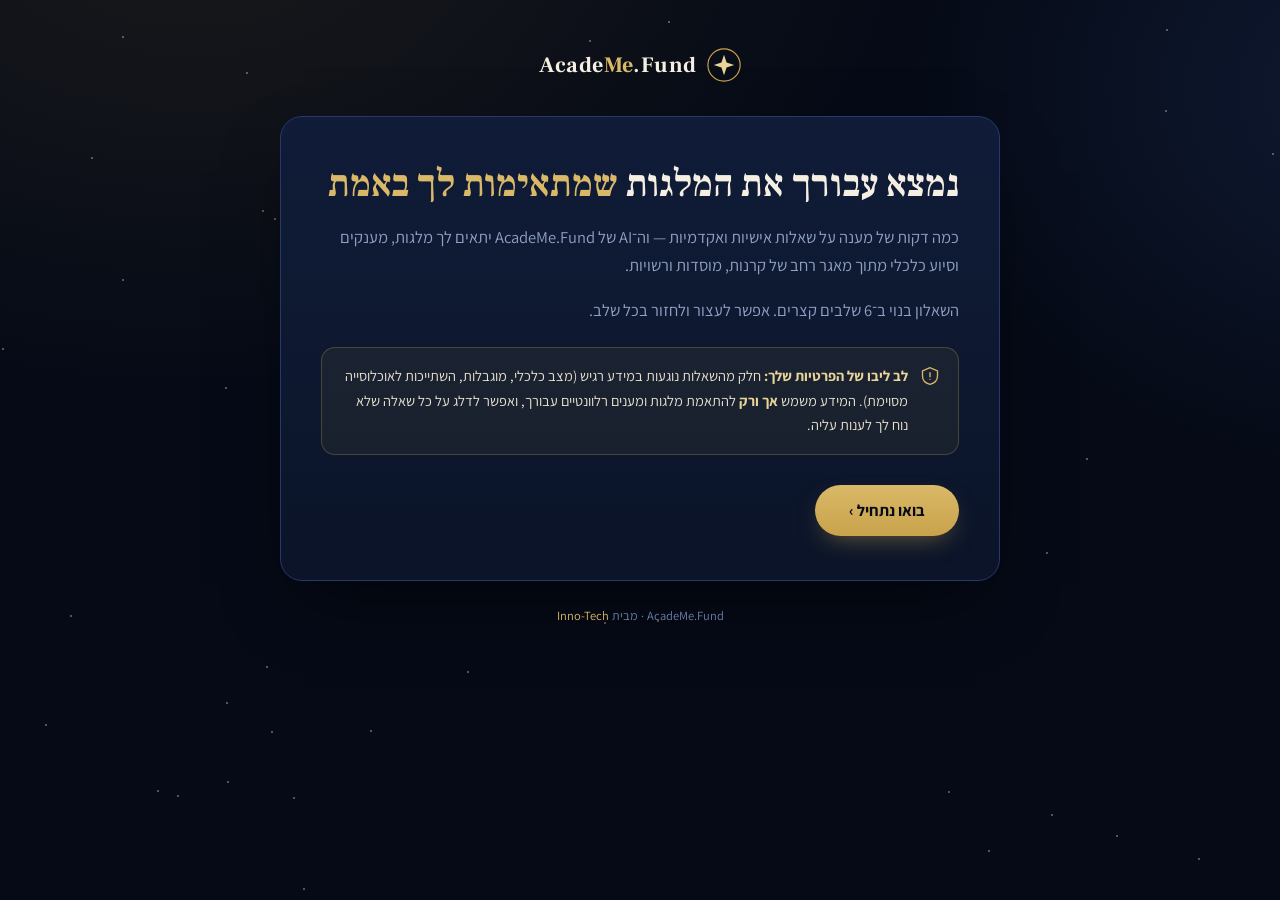
==== academe-fund-preview.html @ c218b6a4 "Add files via upload" ====
<!DOCTYPE html>
<html lang="he" dir="rtl">
<head>
<meta charset="UTF-8">
<meta name="viewport" content="width=device-width, initial-scale=1.0">
<title>AcadeMe.Fund — שאלון התאמה אישית למלגות וסיוע כלכלי</title>
<meta name="description" content="שאלון קצר שמתאים לך מלגות וסיוע כלכלי רלוונטיים, בהתאם לפרופיל האישי והאקדמי שלך.">
<style>
@import url('https://fonts.googleapis.com/css2?family=Frank+Ruhl+Libre:wght@500;700;900&family=Assistant:wght@400;500;600;700&display=swap');

:root{
  --navy-950:#050a16;
  --navy-900:#0b1428;
  --navy-800:#101c38;
  --navy-700:#1a2c52;
  --navy-600:#25396b;
  --gold-500:#c9a24b;
  --gold-400:#d9b968;
  --gold-300:#e9d59a;
  --ivory-100:#f4efe2;
  --ivory-200:#e7e1d0;
  --slate-400:#8fa0c4;
  --slate-500:#6c7ea6;
  --danger:#d9765b;
  --ok:#6fae8c;
  --radius-lg:22px;
  --radius-md:14px;
  --radius-sm:8px;
  --shadow-deep:0 30px 70px -25px rgba(0,0,0,.65);
}

*{box-sizing:border-box;}
html,body{margin:0;padding:0;}
body{
  min-height:100vh;
  background:
    radial-gradient(1200px 800px at 15% -10%, rgba(201,162,75,.10), transparent 60%),
    radial-gradient(900px 700px at 110% 10%, rgba(37,57,107,.35), transparent 55%),
    var(--navy-950);
  color:var(--ivory-100);
  font-family:'Assistant', sans-serif;
  direction:rtl;
  overflow-x:hidden;
  position:relative;
}

/* ambient star field — the beacon motif */
.stars{
  position:fixed; inset:0; pointer-events:none; z-index:0; overflow:hidden;
}
.stars span{
  position:absolute; width:2px; height:2px; border-radius:50%;
  background:var(--gold-300); opacity:.5;
  animation:twinkle 5s ease-in-out infinite;
}
@keyframes twinkle{
  0%,100%{opacity:.15; transform:scale(1);}
  50%{opacity:.85; transform:scale(1.6);}
}
@media (prefers-reduced-motion: reduce){
  .stars span{animation:none; opacity:.35;}
}

.wrap{
  position:relative; z-index:1;
  max-width:760px;
  margin:0 auto;
  padding:48px 20px 80px;
}

/* ---------- brand header ---------- */
.brand{
  display:flex; align-items:center; justify-content:center; gap:10px;
  margin-bottom:34px;
}
.brand .mark{
  width:34px; height:34px; flex:none;
}
.brand .name{
  font-family:'Frank Ruhl Libre', serif;
  font-size:22px; font-weight:700; letter-spacing:.02em;
  color:var(--ivory-100);
}
.brand .name b{color:var(--gold-400); font-weight:700;}

/* ---------- intro ---------- */
.intro-card, .card{
  background:linear-gradient(180deg, var(--navy-800), var(--navy-900));
  border:1px solid var(--navy-600);
  border-radius:var(--radius-lg);
  box-shadow:var(--shadow-deep);
  padding:44px 40px;
}
.intro-card h1{
  font-family:'Frank Ruhl Libre', serif;
  font-size:clamp(28px,4vw,38px);
  line-height:1.25;
  margin:0 0 14px;
  color:var(--ivory-100);
}
.intro-card h1 em{
  font-style:normal; color:var(--gold-400);
}
.intro-card p{
  color:var(--slate-400);
  font-size:16.5px;
  line-height:1.75;
  margin:0 0 16px;
}
.notice{
  display:flex; gap:12px; align-items:flex-start;
  background:rgba(201,162,75,.07);
  border:1px solid rgba(201,162,75,.28);
  border-radius:var(--radius-md);
  padding:16px 18px;
  margin:22px 0 6px;
}
.notice svg{flex:none; margin-top:2px; color:var(--gold-400);}
.notice p{margin:0; color:var(--ivory-200); font-size:14.5px; line-height:1.7;}
.notice p strong{color:var(--gold-300);}

.btn-row{margin-top:30px; display:flex; justify-content:flex-start;}
.btn{
  font-family:'Assistant', sans-serif;
  font-weight:700; font-size:16px;
  border:none; cursor:pointer;
  border-radius:999px;
  padding:15px 34px;
  transition:transform .15s ease, box-shadow .15s ease, background .15s ease;
}
.btn-primary{
  background:linear-gradient(180deg, var(--gold-400), var(--gold-500));
  color:var(--navy-950);
  box-shadow:0 10px 26px -10px rgba(201,162,75,.55);
}
.btn-primary:hover{transform:translateY(-1px); box-shadow:0 14px 30px -10px rgba(201,162,75,.7);}
.btn-primary:active{transform:translateY(0);}
.btn-ghost{
  background:transparent; color:var(--slate-400);
  border:1px solid var(--navy-600);
  padding:14px 28px;
}
.btn-ghost:hover{color:var(--ivory-100); border-color:var(--slate-500);}
.btn:disabled{opacity:.45; cursor:not-allowed; transform:none !important;}

/* ---------- progress / golden thread ---------- */
.progress{
  position:relative;
  display:flex; justify-content:space-between;
  margin:0 4px 30px;
  padding-top:6px;
}
.progress::before{
  content:"";
  position:absolute; top:15px; right:0; left:0; height:2px;
  background:var(--navy-600);
  z-index:0;
}
.progress .fill{
  position:absolute; top:15px; right:0; height:2px;
  background:linear-gradient(90deg, var(--gold-500), var(--gold-300));
  z-index:1; transition:width .5s cubic-bezier(.65,0,.35,1);
  box-shadow:0 0 12px rgba(201,162,75,.7);
}
.step-dot{
  position:relative; z-index:2;
  display:flex; flex-direction:column; align-items:center; gap:8px;
  width:32px;
}
.step-dot .dot{
  width:16px; height:16px; border-radius:50%;
  background:var(--navy-800);
  border:2px solid var(--navy-600);
  transition:all .4s ease;
}
.step-dot.done .dot{
  background:var(--gold-400); border-color:var(--gold-400);
  box-shadow:0 0 10px rgba(201,162,75,.8);
}
.step-dot.active .dot{
  background:var(--navy-950); border-color:var(--gold-300);
  box-shadow:0 0 0 4px rgba(233,213,154,.18);
}
.step-dot .label{
  display:none;
  font-size:10.5px; color:var(--slate-500); white-space:nowrap;
}
.step-dot.active .label{display:block; color:var(--gold-300); font-weight:600;}
@media (min-width:640px){
  .step-dot .label{display:block;}
}

/* ---------- card / stage ---------- */
.stage-head{margin-bottom:28px;}
.stage-eyebrow{
  font-size:12.5px; letter-spacing:.14em; text-transform:uppercase;
  color:var(--gold-400); font-weight:700; margin-bottom:8px;
}
.stage-head h2{
  font-family:'Frank Ruhl Libre', serif;
  font-size:26px; margin:0 0 8px; color:var(--ivory-100);
}
.stage-head p{margin:0; color:var(--slate-400); font-size:15px; line-height:1.65;}

.field{margin-bottom:26px;}
.field:last-child{margin-bottom:0;}
.field > label.q{
  display:block; font-weight:600; font-size:15.5px;
  color:var(--ivory-200); margin-bottom:12px;
}
.field .hint{
  display:block; font-size:12.5px; color:var(--slate-500); margin-top:6px; font-weight:400;
}
.field .match-tag{
  display:inline-flex; align-items:center; gap:6px;
  margin-top:10px;
  font-size:11.5px; color:var(--gold-300);
  background:rgba(201,162,75,.08); border:1px solid rgba(201,162,75,.22);
  border-radius:999px; padding:4px 12px;
}

input[type="text"], input[type="email"], input[type="tel"], input[type="number"], textarea{
  width:100%;
  background:var(--navy-950);
  border:1px solid var(--navy-600);
  color:var(--ivory-100);
  border-radius:var(--radius-sm);
  padding:13px 15px;
  font-family:'Assistant', sans-serif;
  font-size:15.5px;
  transition:border-color .15s ease, box-shadow .15s ease;
}
textarea{resize:vertical; min-height:80px;}
input::placeholder, textarea::placeholder{color:var(--slate-500);}
input:focus, textarea:focus{
  outline:none; border-color:var(--gold-400);
  box-shadow:0 0 0 3px rgba(201,162,75,.15);
}

.grid-2{display:grid; grid-template-columns:1fr; gap:16px;}
@media (min-width:560px){ .grid-2{grid-template-columns:1fr 1fr;} }

.options{display:flex; flex-direction:column; gap:10px;}
.options.cols-2{display:grid; grid-template-columns:1fr; gap:10px;}
@media (min-width:560px){ .options.cols-2{grid-template-columns:1fr 1fr;} }

.opt{
  display:flex; align-items:center; gap:12px;
  background:var(--navy-950);
  border:1px solid var(--navy-600);
  border-radius:var(--radius-sm);
  padding:13px 16px;
  cursor:pointer;
  transition:border-color .15s ease, background .15s ease;
  font-size:15px; color:var(--ivory-200);
}
.opt:hover{border-color:var(--slate-500);}
.opt input{accent-color:var(--gold-400); width:17px; height:17px; flex:none;}
.opt.checked{border-color:var(--gold-400); background:rgba(201,162,75,.06);}

.conditional{
  margin-top:14px; padding-right:18px; border-right:2px solid var(--navy-600);
  display:none;
}
.conditional.show{display:block;}

.skip-note{
  font-size:12px; color:var(--slate-500); margin-top:10px; font-style:normal;
}

.nav-row{
  display:flex; justify-content:space-between; align-items:center;
  margin-top:36px; gap:12px;
}

/* consent / final */
.consent{
  display:flex; gap:12px; align-items:flex-start;
  background:var(--navy-950); border:1px solid var(--navy-600);
  border-radius:var(--radius-md); padding:16px 18px; margin-top:8px;
}
.consent input{margin-top:4px; accent-color:var(--gold-400); width:17px; height:17px;}
.consent label{font-size:14px; color:var(--slate-400); line-height:1.6;}

.success{
  text-align:center; padding:24px 0 8px;
}
.success .beacon{
  width:64px; height:64px; margin:0 auto 22px;
  border-radius:50%;
  background:radial-gradient(circle, var(--gold-300), var(--gold-500) 60%, transparent 72%);
  box-shadow:0 0 50px 8px rgba(201,162,75,.5);
}
.success h2{
  font-family:'Frank Ruhl Libre', serif; font-size:28px; margin:0 0 12px;
}
.success p{color:var(--slate-400); font-size:15.5px; line-height:1.7; max-width:440px; margin:0 auto;}

.error-banner{
  background:rgba(217,118,91,.1); border:1px solid rgba(217,118,91,.4);
  color:#f0b39f; border-radius:var(--radius-sm); padding:12px 16px;
  font-size:14px; margin-top:18px; display:none;
}
.error-banner.show{display:block;}

.footer-note{
  text-align:center; margin-top:26px; font-size:12.5px; color:var(--slate-500);
}
.footer-note a{color:var(--gold-400); text-decoration:none;}

@media (max-width:520px){
  .intro-card, .card{padding:30px 22px;}
  .stage-head h2{font-size:22px;}
}

</style>
</head>
<body>
<div class="stars" id="stars"></div>

<div class="wrap">

  <div class="brand">
    <svg class="mark" viewBox="0 0 40 40" fill="none" xmlns="http://www.w3.org/2000/svg">
      <circle cx="20" cy="20" r="19" stroke="#c9a24b" stroke-width="1.4"/>
      <path d="M20 8 L23 17 L32 20 L23 23 L20 32 L17 23 L8 20 L17 17 Z" fill="#e9d59a"/>
    </svg>
    <div class="name">Acade<b>Me</b>.Fund</div>
  </div>

  <!-- ============ INTRO ============ -->
  <section id="screen-intro" class="intro-card">
    <h1>נמצא עבורך את המלגות <em>שמתאימות לך באמת</em></h1>
    <p>כמה דקות של מענה על שאלות אישיות ואקדמיות — וה־AI של AcadeMe.Fund יתאים לך מלגות, מענקים וסיוע כלכלי מתוך מאגר רחב של קרנות, מוסדות ורשויות.</p>
    <p>השאלון בנוי ב־6 שלבים קצרים. אפשר לעצור ולחזור בכל שלב.</p>

    <div class="notice">
      <svg width="20" height="20" viewBox="0 0 24 24" fill="none"><path d="M12 2L3 6v6c0 5 3.8 8.7 9 10 5.2-1.3 9-5 9-10V6l-9-4z" stroke="currentColor" stroke-width="1.6"/><path d="M12 8v5M12 16h.01" stroke="currentColor" stroke-width="1.6" stroke-linecap="round"/></svg>
      <p><strong>לב ליבו של הפרטיות שלך:</strong> חלק מהשאלות נוגעות במידע רגיש (מצב כלכלי, מוגבלות, השתייכות לאוכלוסייה מסוימת). המידע משמש <strong>אך ורק</strong> להתאמת מלגות ומענים רלוונטיים עבורך, ואפשר לדלג על כל שאלה שלא נוח לך לענות עליה.</p>
    </div>

    <div class="btn-row">
      <button type="button" class="btn btn-primary" id="btn-start">בואו נתחיל ›</button>
    </div>
  </section>

  <!-- ============ FORM ============ -->
  <form id="quiz" class="card" style="display:none;" novalidate>

    <div class="progress" id="progress">
      <div class="fill" id="progressFill" style="width:0%"></div>
      <!-- dots injected by JS -->
    </div>

    <!-- ---- STAGE 1 ---- -->
    <div class="stage" data-stage="1">
      <div class="stage-head">
        <div class="stage-eyebrow">שלב 1 מתוך 6</div>
        <h2>פרטים אישיים</h2>
        <p>נעזר בפרטי הקשר כדי לשלוח אליך את ההתאמות, ובכמה שאלות רקע כדי לדייק אותן.</p>
      </div>

      <div class="field">
        <label class="q">פרטי קשר</label>
        <div class="grid-2">
          <input type="text" name="full_name" placeholder="שם מלא" required>
          <input type="tel" name="phone" placeholder="מספר טלפון נייד">
        </div>
        <div style="margin-top:12px;">
          <input type="email" name="email" placeholder="דוא״ל" required>
        </div>
      </div>

      <div class="field">
        <label class="q">מה גילך?</label>
        <div class="options cols-2" data-name="age" data-type="radio">
          <label class="opt"><input type="radio" name="age" value="עד 18"><span>עד 18</span></label>
          <label class="opt"><input type="radio" name="age" value="18–21"><span>18–21</span></label>
          <label class="opt"><input type="radio" name="age" value="22–29"><span>22–29</span></label>
          <label class="opt"><input type="radio" name="age" value="30–39"><span>30–39</span></label>
          <label class="opt"><input type="radio" name="age" value="40 ומעלה"><span>40 ומעלה</span></label>
        </div>
        <span class="match-tag">✦ מתאים: מלגות לפי גיל, סטודנטים בוגרים, הסבת מקצוע, מכינות 30+, קריירה שנייה</span>
      </div>

      <div class="field">
        <label class="q">מהו מקום מגוריך הקבוע?</label>
        <input type="text" name="residence_town" placeholder="יישוב" style="margin-bottom:12px;">
        <label class="q" style="font-weight:500; font-size:14.5px; margin-bottom:8px;">האם גדלת ביישוב זה?</label>
        <div class="options cols-2" data-name="grew_up_here" data-type="radio">
          <label class="opt"><input type="radio" name="grew_up_here" value="כן"><span>כן</span></label>
          <label class="opt"><input type="radio" name="grew_up_here" value="לא"><span>לא</span></label>
        </div>
        <span class="match-tag">✦ מתאים: מלגות רשות מקומית, מרכז צעירים, מלגות פריפריה, מלגות בני מקום</span>
      </div>

      <div class="field">
        <label class="q">היכן את/ה מתגורר/ת במהלך הלימודים?</label>
        <div class="options cols-2" data-name="housing" data-type="radio">
          <label class="opt"><input type="radio" name="housing" value="בבית ההורים"><span>בבית ההורים</span></label>
          <label class="opt"><input type="radio" name="housing" value="בדירה שכורה"><span>בדירה שכורה</span></label>
          <label class="opt"><input type="radio" name="housing" value="במעונות סטודנטים"><span>במעונות סטודנטים</span></label>
          <label class="opt"><input type="radio" name="housing" value="דיור אחר"><span>דיור אחר</span></label>
        </div>
        <div class="conditional" id="cond-rent" data-show-when="housing=בדירה שכורה">
          <label class="q" style="font-weight:500; font-size:14.5px;">האם יש קושי במימון מגורים?</label>
          <div class="options cols-2" data-name="rent_difficulty" data-type="radio">
            <label class="opt"><input type="radio" name="rent_difficulty" value="כן"><span>כן</span></label>
            <label class="opt"><input type="radio" name="rent_difficulty" value="לא"><span>לא</span></label>
          </div>
        </div>
        <span class="match-tag">✦ מתאים: מלגות דיור, שכר דירה, מעונות, סיוע קיום ותחבורה</span>
      </div>
    </div>

    <!-- ---- STAGE 2 ---- -->
    <div class="stage" data-stage="2" hidden>
      <div class="stage-head">
        <div class="stage-eyebrow">שלב 2 מתוך 6</div>
        <h2>סוג הסיוע המבוקש</h2>
        <p>אילו סוגי סיוע תרצה/י שנאתר עבורך? אפשר לבחור כמה אפשרויות.</p>
      </div>
      <div class="field">
        <div class="options cols-2" data-name="assistance_types" data-type="checkbox">
          <label class="opt"><input type="checkbox" name="assistance_types" value="מלגת שכר לימוד"><span>מלגת שכר לימוד</span></label>
          <label class="opt"><input type="checkbox" name="assistance_types" value="מלגת קיום חודשית"><span>מלגת קיום חודשית</span></label>
          <label class="opt"><input type="checkbox" name="assistance_types" value="סיוע בשכר דירה"><span>סיוע בשכר דירה</span></label>
          <label class="opt"><input type="checkbox" name="assistance_types" value="סיוע במעונות"><span>סיוע במעונות</span></label>
          <label class="opt"><input type="checkbox" name="assistance_types" value="סיוע מזון"><span>סיוע מזון</span></label>
          <label class="opt"><input type="checkbox" name="assistance_types" value="סיוע בתחבורה"><span>סיוע בתחבורה</span></label>
          <label class="opt"><input type="checkbox" name="assistance_types" value="מחשב וציוד לימודי"><span>מחשב וציוד לימודי</span></label>
          <label class="opt"><input type="checkbox" name="assistance_types" value="מלגת חירום"><span>מלגת חירום</span></label>
          <label class="opt"><input type="checkbox" name="assistance_types" value="מלגת הצטיינות"><span>מלגת הצטיינות</span></label>
          <label class="opt"><input type="checkbox" name="assistance_types" value="מלגה תמורת התנדבות"><span>מלגה תמורת התנדבות</span></label>
          <label class="opt"><input type="checkbox" name="assistance_types" value="מלגה לתואר מתקדם / מחקר"><span>מלגה לתואר מתקדם / מחקר</span></label>
          <label class="opt"><input type="checkbox" name="assistance_types" value="כל אפשרות מתאימה"><span>כל אפשרות מתאימה</span></label>
        </div>
      </div>
    </div>

    <!-- ---- STAGE 3 ---- -->
    <div class="stage" data-stage="3" hidden>
      <div class="stage-head">
        <div class="stage-eyebrow">שלב 3 מתוך 6</div>
        <h2>לימודים והשכלה</h2>
        <p>פרטים על המסלול האקדמי שלך — קיים או מתוכנן.</p>
      </div>

      <div class="field">
        <label class="q">מה סטטוס הלימודים שלך?</label>
        <div class="options cols-2" data-name="study_status" data-type="radio">
          <label class="opt"><input type="radio" name="study_status" value="מתעניין/ת בלימודים"><span>מתעניין/ת בלימודים</span></label>
          <label class="opt"><input type="radio" name="study_status" value="נרשמתי ללימודים"><span>נרשמתי ללימודים</span></label>
          <label class="opt"><input type="radio" name="study_status" value="התקבלתי ללימודים"><span>התקבלתי ללימודים</span></label>
          <label class="opt"><input type="radio" name="study_status" value="סטודנט/ית פעיל/ה"><span>סטודנט/ית פעיל/ה</span></label>
        </div>
      </div>

      <div class="field">
        <label class="q">באיזה מוסד את/ה לומד/ת או מתכנן/ת ללמוד?</label>
        <div class="grid-2">
          <input type="text" name="institution" placeholder="שם מוסד">
          <input type="text" name="campus" placeholder="קמפוס">
        </div>
        <span class="match-tag">✦ מתאים: מלגות מוסדיות, דיקנט, קרנות תורמים, מלגות פקולטה</span>
      </div>

      <div class="field">
        <label class="q">באיזה תחום לימודים?</label>
        <div class="options cols-2" data-name="field_of_study" data-type="radio">
          <label class="opt"><input type="radio" name="field_of_study" value="מדעי המחשב והייטק"><span>מדעי המחשב והייטק</span></label>
          <label class="opt"><input type="radio" name="field_of_study" value="הנדסה"><span>הנדסה</span></label>
          <label class="opt"><input type="radio" name="field_of_study" value="רפואה ומקצועות הבריאות"><span>רפואה ומקצועות הבריאות</span></label>
          <label class="opt"><input type="radio" name="field_of_study" value="משפטים"><span>משפטים</span></label>
          <label class="opt"><input type="radio" name="field_of_study" value="חינוך והוראה"><span>חינוך והוראה</span></label>
          <label class="opt"><input type="radio" name="field_of_study" value="מדעי החברה"><span>מדעי החברה</span></label>
          <label class="opt"><input type="radio" name="field_of_study" value="מדעי החיים"><span>מדעי החיים</span></label>
          <label class="opt"><input type="radio" name="field_of_study" value="אומנות ועיצוב"><span>אומנות ועיצוב</span></label>
          <label class="opt"><input type="radio" name="field_of_study" value="אחר"><span>אחר</span></label>
        </div>
        <div class="conditional" id="cond-field-other" data-show-when="field_of_study=אחר">
          <input type="text" name="field_of_study_other" placeholder="פרט/י תחום לימודים אחר">
        </div>
      </div>

      <div class="field">
        <label class="q">מה סוג הלימודים?</label>
        <div class="options cols-2" data-name="study_type" data-type="radio">
          <label class="opt"><input type="radio" name="study_type" value="מכינה קדם אקדמית"><span>מכינה קדם אקדמית</span></label>
          <label class="opt"><input type="radio" name="study_type" value="הנדסאי/טכנאי"><span>הנדסאי/טכנאי</span></label>
          <label class="opt"><input type="radio" name="study_type" value="תואר ראשון"><span>תואר ראשון</span></label>
        </div>
      </div>

      <div class="field">
        <label class="q">באיזו שנת לימודים?</label>
        <div class="options cols-2" data-name="study_year" data-type="radio">
          <label class="opt"><input type="radio" name="study_year" value="לפני תחילת לימודים"><span>לפני תחילת לימודים</span></label>
          <label class="opt"><input type="radio" name="study_year" value="שנה ראשונה"><span>שנה ראשונה</span></label>
          <label class="opt"><input type="radio" name="study_year" value="שנה שנייה"><span>שנה שנייה</span></label>
          <label class="opt"><input type="radio" name="study_year" value="שנה שלישית"><span>שנה שלישית</span></label>
          <label class="opt"><input type="radio" name="study_year" value="שנה רביעית ומעלה"><span>שנה רביעית ומעלה</span></label>
          <label class="opt"><input type="radio" name="study_year" value="לימודי מחקר"><span>לימודי מחקר</span></label>
        </div>
      </div>

      <div class="field">
        <label class="q">האם יש לך הישגים אקדמיים מיוחדים?</label>
        <div class="options cols-2" data-name="achievements" data-type="checkbox">
          <label class="opt"><input type="checkbox" name="achievements" value="ממוצע ציונים גבוה"><span>ממוצע ציונים גבוה</span></label>
          <label class="opt"><input type="checkbox" name="achievements" value="הצטיינות דיקן"><span>הצטיינות דיקן</span></label>
          <label class="opt"><input type="checkbox" name="achievements" value="פרסים"><span>פרסים</span></label>
          <label class="opt"><input type="checkbox" name="achievements" value="פעילות מחקרית"><span>פעילות מחקרית</span></label>
          <label class="opt"><input type="checkbox" name="achievements" value="אין"><span>אין</span></label>
        </div>
        <div style="margin-top:12px;">
          <input type="text" name="gpa" placeholder="ממוצע ציונים (אם רלוונטי)">
        </div>
        <span class="match-tag">✦ מתאים: מלגות הצטיינות, מצוינות, מחקר ותורמים</span>
      </div>
    </div>

    <!-- ---- STAGE 4 ---- -->
    <div class="stage" data-stage="4" hidden>
      <div class="stage-head">
        <div class="stage-eyebrow">שלב 4 מתוך 6</div>
        <h2>רקע אישי ואוכלוסיות יעד</h2>
        <p>המידע הבא רגיש ומיועד להתאמה בלבד — אפשר לדלג על כל שאלה.</p>
      </div>

      <div class="field">
        <label class="q">האם אחד מהוריך בעל השכלה אקדמית?</label>
        <div class="options cols-2" data-name="parents_education" data-type="radio">
          <label class="opt"><input type="radio" name="parents_education" value="שני ההורים בעלי תואר"><span>שני ההורים בעלי תואר</span></label>
          <label class="opt"><input type="radio" name="parents_education" value="אחד ההורים בעל תואר"><span>אחד ההורים בעל תואר</span></label>
          <label class="opt"><input type="radio" name="parents_education" value="אף אחד מההורים"><span>אף אחד מההורים</span></label>
          <label class="opt"><input type="radio" name="parents_education" value="איני יודע/ת"><span>איני יודע/ת</span></label>
        </div>
        <span class="match-tag">✦ מתאים: דור ראשון להשכלה גבוהה, מוביליות חברתית, מצוינות מכלילה</span>
        <div class="skip-note">אפשר לדלג על שאלה זו.</div>
      </div>

      <div class="field">
        <label class="q">האם את/ה משתייך/ת לאחת מהקבוצות הבאות? (ניתן לבחור כמה אפשרויות)</label>
        <div class="options cols-2" data-name="target_groups" data-type="checkbox">
          <label class="opt"><input type="checkbox" name="target_groups" value="החברה הערבית"><span>החברה הערבית</span></label>
          <label class="opt"><input type="checkbox" name="target_groups" value="החברה הבדואית"><span>החברה הבדואית</span></label>
          <label class="opt"><input type="checkbox" name="target_groups" value="החברה הדרוזית"><span>החברה הדרוזית</span></label>
          <label class="opt"><input type="checkbox" name="target_groups" value="החברה הצ'רקסית"><span>החברה הצ'רקסית</span></label>
          <label class="opt"><input type="checkbox" name="target_groups" value="בוגר/ת החינוך החרדי"><span>בוגר/ת החינוך החרדי</span></label>
          <label class="opt"><input type="checkbox" name="target_groups" value="יוצא/ת אתיופיה"><span>יוצא/ת אתיופיה</span></label>
          <label class="opt"><input type="checkbox" name="target_groups" value="עולה חדש/ה"><span>עולה חדש/ה</span></label>
          <label class="opt"><input type="checkbox" name="target_groups" value="תושב/ת חוזר/ת"><span>תושב/ת חוזר/ת</span></label>
          <label class="opt"><input type="checkbox" name="target_groups" value="אדם עם מוגבלות"><span>אדם עם מוגבלות</span></label>
          <label class="opt"><input type="checkbox" name="target_groups" value="מצב רפואי מתמשך"><span>מצב רפואי מתמשך</span></label>
          <label class="opt"><input type="checkbox" name="target_groups" value="נכות פיזית או נפשית מוכרת"><span>נכות פיזית או נפשית מוכרת</span></label>
          <label class="opt"><input type="checkbox" name="target_groups" value="תושב/ת פריפריה חברתית או גיאוגרפית"><span>תושב/ת פריפריה חברתית או גיאוגרפית</span></label>
          <label class="opt"><input type="checkbox" name="target_groups" value="דור ראשון להשכלה גבוהה"><span>דור ראשון להשכלה גבוהה</span></label>
          <label class="opt"><input type="checkbox" name="target_groups" value="אף אחת מהאפשרויות"><span>אף אחת מהאפשרויות</span></label>
        </div>
        <div class="skip-note">מידע רגיש — משמש להתאמה בלבד, ואפשר לדלג.</div>
      </div>

      <div class="field">
        <label class="q">האם השתייכת למסגרת חינוך חרדית?</label>
        <div class="options cols-2" data-name="haredi_background" data-type="radio">
          <label class="opt"><input type="radio" name="haredi_background" value="כן"><span>כן</span></label>
          <label class="opt"><input type="radio" name="haredi_background" value="לא"><span>לא</span></label>
        </div>
        <div class="conditional" id="cond-haredi" data-show-when="haredi_background=כן">
          <label class="q" style="font-weight:500; font-size:14.5px;">האם מעוניין/ת בליווי נוסף?</label>
          <div class="options cols-2" data-name="haredi_support" data-type="radio">
            <label class="opt"><input type="radio" name="haredi_support" value="מעוניין/ת בליווי נוסף"><span>מעוניין/ת בליווי נוסף</span></label>
            <label class="opt"><input type="radio" name="haredi_support" value="לא נדרש"><span>לא נדרש</span></label>
          </div>
        </div>
        <span class="match-tag">✦ מתאים: מלגות יוצאי החברה החרדית, תוכניות שילוב וליווי</span>
      </div>
    </div>

    <!-- ---- STAGE 5 ---- -->
    <div class="stage" data-stage="5" hidden>
      <div class="stage-head">
        <div class="stage-eyebrow">שלב 5 מתוך 6</div>
        <h2>מצב משפחתי וכלכלי</h2>
        <p>עוזר לנו להתאים מלגות קיום, דיור ותמיכה כלכלית מדויקת.</p>
      </div>

      <div class="field">
        <label class="q">מה מצבך המשפחתי?</label>
        <div class="options cols-2" data-name="family_status" data-type="radio">
          <label class="opt"><input type="radio" name="family_status" value="רווק/ה"><span>רווק/ה</span></label>
          <label class="opt"><input type="radio" name="family_status" value="נשוי/אה"><span>נשוי/אה</span></label>
          <label class="opt"><input type="radio" name="family_status" value="גרוש/ה"><span>גרוש/ה</span></label>
          <label class="opt"><input type="radio" name="family_status" value="אלמן/ה"><span>אלמן/ה</span></label>
          <label class="opt"><input type="radio" name="family_status" value="אחר"><span>אחר</span></label>
        </div>
      </div>

      <div class="field">
        <label class="q">האם יש לך ילדים?</label>
        <div class="options cols-2" data-name="has_children" data-type="radio">
          <label class="opt"><input type="radio" name="has_children" value="כן"><span>כן</span></label>
          <label class="opt"><input type="radio" name="has_children" value="לא"><span>לא</span></label>
        </div>
        <div class="conditional" id="cond-children" data-show-when="has_children=כן">
          <div class="grid-2">
            <input type="text" name="children_count" placeholder="מספר ילדים">
            <input type="text" name="children_ages" placeholder="גילאי ילדים">
          </div>
        </div>
        <span class="match-tag">✦ מתאים: מלגות להורים, סיוע מעונות, מלגות חד הוריים</span>
      </div>

      <div class="field">
        <label class="q">האם את/ה עובד/ת במהלך הלימודים?</label>
        <div class="options cols-2" data-name="employment" data-type="radio">
          <label class="opt"><input type="radio" name="employment" value="לא"><span>לא</span></label>
          <label class="opt"><input type="radio" name="employment" value="עבודה חלקית"><span>עבודה חלקית</span></label>
          <label class="opt"><input type="radio" name="employment" value="עבודה מלאה"><span>עבודה מלאה</span></label>
        </div>
        <div style="margin-top:12px;">
          <input type="text" name="monthly_income" placeholder="היקף הכנסה חודשי (אם רלוונטי)">
        </div>
        <span class="match-tag">✦ מתאים: מלגות קיום, מלגות ללא התנדבות</span>
      </div>

      <div class="field">
        <label class="q">מה גובה המלגה אותה את/ה מעריך/ה שתצטרך/י?</label>
        <div class="options cols-2" data-name="scholarship_amount" data-type="radio">
          <label class="opt"><input type="radio" name="scholarship_amount" value="עד 5,000 ₪"><span>עד 5,000 ₪</span></label>
          <label class="opt"><input type="radio" name="scholarship_amount" value="5,001–10,000 ₪"><span>5,001–10,000 ₪</span></label>
          <label class="opt"><input type="radio" name="scholarship_amount" value="10,001–20,000 ₪"><span>10,001–20,000 ₪</span></label>
          <label class="opt"><input type="radio" name="scholarship_amount" value="מעל 20,000 ₪"><span>מעל 20,000 ₪</span></label>
        </div>
      </div>

      <div class="field">
        <label class="q">האם, להערכתך, תצטרך/י מקורות מימון נוספים (משלימים) עבור שנת הלימודים הקרובה? אם כן — באיזה היקף?</label>
        <textarea name="extra_funding_year" placeholder="ניתן לפרט כאן, או להשאיר ריק"></textarea>
      </div>

      <div class="field">
        <label class="q">האם את/ה מעריך/ה כי תצטרך/י מקורות מימון נוספים לטובת השלמת התואר? אם כן — באיזה היקף?</label>
        <textarea name="extra_funding_degree" placeholder="ניתן לפרט כאן, או להשאיר ריק"></textarea>
      </div>
    </div>

    <!-- ---- STAGE 6 ---- -->
    <div class="stage" data-stage="6" hidden>
      <div class="stage-head">
        <div class="stage-eyebrow">שלב 6 מתוך 6</div>
        <h2>שירות וזכויות מיוחדות</h2>
        <p>השלב האחרון — ואז נתחיל להתאים עבורך את המלגות הרלוונטיות.</p>
      </div>

      <div class="field">
        <label class="q">האם ביצעת שירות צבאי / לאומי / אזרחי?</label>
        <div class="options cols-2" data-name="service_type_status" data-type="radio">
          <label class="opt"><input type="radio" name="service_type_status" value="כן"><span>כן</span></label>
          <label class="opt"><input type="radio" name="service_type_status" value="לא"><span>לא</span></label>
          <label class="opt"><input type="radio" name="service_type_status" value="פטור/ה"><span>פטור/ה</span></label>
          <label class="opt"><input type="radio" name="service_type_status" value="עדיין בשירות"><span>עדיין בשירות</span></label>
        </div>
        <div style="margin-top:12px;">
          <input type="text" name="service_type" placeholder="סוג שירות (אם רלוונטי)">
        </div>
      </div>

      <div class="field">
        <label class="q">האם את/ה משרת/ת מילואים פעיל/ה?</label>
        <div class="options cols-2" data-name="reserve_duty" data-type="radio">
          <label class="opt"><input type="radio" name="reserve_duty" value="כן"><span>כן</span></label>
          <label class="opt"><input type="radio" name="reserve_duty" value="לא"><span>לא</span></label>
        </div>
      </div>

      <div class="field">
        <label class="q">האם בן/בת זוגך משרת/ת מילואים?</label>
        <div class="options cols-2" data-name="spouse_reserve_duty" data-type="radio">
          <label class="opt"><input type="radio" name="spouse_reserve_duty" value="כן"><span>כן</span></label>
          <label class="opt"><input type="radio" name="spouse_reserve_duty" value="לא"><span>לא</span></label>
        </div>
      </div>

      <div class="field">
        <div class="consent">
          <input type="checkbox" id="consent" name="consent" required>
          <label for="consent">אני מאשר/ת שהמידע שמסרתי ישמש את AcadeMe.Fund לצורך התאמת מלגות וסיוע כלכלי רלוונטיים עבורי בלבד.</label>
        </div>
      </div>
    </div>

    <div class="error-banner" id="errorBanner">אירעה שגיאה בשליחת השאלון. אפשר לנסות שוב, או ליצור איתנו קשר ישירות.</div>

    <div class="nav-row">
      <button type="button" class="btn btn-ghost" id="btn-back">‹ חזרה</button>
      <button type="button" class="btn btn-primary" id="btn-next">המשך ›</button>
      <button type="submit" class="btn btn-primary" id="btn-submit" style="display:none;">שליחת השאלון ✦</button>
    </div>
  </form>

  <!-- ============ SUCCESS ============ -->
  <section id="screen-success" class="card success" style="display:none;">
    <div class="beacon"></div>
    <h2>תודה, <span id="successName">·</span>!</h2>
    <p>קיבלנו את הפרטים שלך. צוות AcadeMe.Fund יתחיל להתאים עבורך מלגות ומענים רלוונטיים, ויחזור אליך בהקדם לפרטי הקשר שהשארת.</p>
  </section>

  <div class="footer-note">AcadeMe.Fund · מבית <a href="https://inno-tech.co.il" target="_blank" rel="noopener">Inno-Tech</a></div>

</div>

<script>
window.ACADEME_CONFIG = { GOOGLE_SCRIPT_URL: "" };
(function () {
  "use strict";

  /* ---------- ambient stars ---------- */
  var starsWrap = document.getElementById("stars");
  var STAR_COUNT = 46;
  for (var i = 0; i < STAR_COUNT; i++) {
    var s = document.createElement("span");
    s.style.top = Math.random() * 100 + "%";
    s.style.left = Math.random() * 100 + "%";
    s.style.animationDelay = (Math.random() * 5).toFixed(2) + "s";
    s.style.animationDuration = (3.5 + Math.random() * 3).toFixed(2) + "s";
    starsWrap.appendChild(s);
  }

  /* ---------- stage config ---------- */
  var STAGE_LABELS = ["פרטים", "סיוע", "לימודים", "רקע", "כלכלי", "שירות"];
  var stages = Array.prototype.slice.call(document.querySelectorAll(".stage"));
  var totalStages = stages.length;
  var current = 1;

  var screenIntro = document.getElementById("screen-intro");
  var screenSuccess = document.getElementById("screen-success");
  var quizForm = document.getElementById("quiz");
  var progressEl = document.getElementById("progress");
  var progressFill = document.getElementById("progressFill");
  var btnStart = document.getElementById("btn-start");
  var btnBack = document.getElementById("btn-back");
  var btnNext = document.getElementById("btn-next");
  var btnSubmit = document.getElementById("btn-submit");
  var errorBanner = document.getElementById("errorBanner");

  /* build progress dots */
  STAGE_LABELS.forEach(function (label, idx) {
    var dot = document.createElement("div");
    dot.className = "step-dot";
    dot.dataset.stage = idx + 1;
    dot.innerHTML = '<div class="dot"></div><div class="label">' + label + "</div>";
    progressEl.appendChild(dot);
  });

  function renderProgress() {
    var pct = ((current - 1) / (totalStages - 1)) * 100;
    progressFill.style.width = pct + "%";
    document.querySelectorAll(".step-dot").forEach(function (dot) {
      var n = parseInt(dot.dataset.stage, 10);
      dot.classList.toggle("active", n === current);
      dot.classList.toggle("done", n < current);
    });
  }

  function showStage(n) {
    stages.forEach(function (st) {
      st.hidden = parseInt(st.dataset.stage, 10) !== n;
    });
    btnBack.style.display = n === 1 ? "none" : "inline-block";
    btnNext.style.display = n === totalStages ? "none" : "inline-block";
    btnSubmit.style.display = n === totalStages ? "inline-block" : "none";
    renderProgress();
    window.scrollTo({ top: quizForm.offsetTop - 20, behavior: "smooth" });
  }

  btnStart.addEventListener("click", function () {
    screenIntro.style.display = "none";
    quizForm.style.display = "block";
    showStage(1);
  });

  btnNext.addEventListener("click", function () {
    if (!validateStage(current)) return;
    if (current < totalStages) {
      current++;
      showStage(current);
    }
  });

  btnBack.addEventListener("click", function () {
    if (current > 1) {
      current--;
      showStage(current);
    }
  });

  /* ---------- required-field validation per stage ---------- */
  function validateStage(n) {
    var stage = stages[n - 1];
    var required = stage.querySelectorAll("[required]");
    for (var i = 0; i < required.length; i++) {
      var el = required[i];
      if (el.type === "checkbox") {
        if (!el.checked) { el.focus(); return false; }
      } else if (!el.value.trim()) {
        el.focus();
        el.style.borderColor = "var(--danger)";
        return false;
      }
    }
    return true;
  }

  /* ---------- option chip visual state (checked class) ---------- */
  document.querySelectorAll(".opt input").forEach(function (input) {
    input.addEventListener("change", function () {
      var group = document.querySelectorAll('input[name="' + input.name + '"]');
      group.forEach(function (g) {
        var label = g.closest(".opt");
        if (!label) return;
        label.classList.toggle("checked", g.checked);
      });
      applyConditionals();
    });
  });

  /* ---------- conditional fields (show/hide based on another field's value) ---------- */
  var conditionals = Array.prototype.slice.call(document.querySelectorAll(".conditional"));
  function applyConditionals() {
    conditionals.forEach(function (block) {
      var rule = block.dataset.showWhen; // e.g. "housing=בדירה שכורה"
      var parts = rule.split("=");
      var fieldName = parts[0];
      var expected = parts[1];
      var selected = document.querySelector('input[name="' + fieldName + '"]:checked');
      var show = selected && selected.value === expected;
      block.classList.toggle("show", !!show);
    });
  }
  applyConditionals();

  /* ---------- gather form data ---------- */
  function collectData() {
    var data = {};
    var formEls = quizForm.querySelectorAll("input, textarea");
    formEls.forEach(function (el) {
      if (!el.name) return;
      if (el.type === "checkbox") {
        if (el.name === "consent") {
          data.consent = el.checked ? "כן" : "לא";
          return;
        }
        if (!el.checked) return;
        data[el.name] = data[el.name] ? data[el.name] + ", " + el.value : el.value;
      } else if (el.type === "radio") {
        if (el.checked) data[el.name] = el.value;
      } else {
        data[el.name] = el.value.trim();
      }
    });
    data.submitted_at = new Date().toISOString();
    data.source = "AcadeMe.Fund";
    return data;
  }

  /* ---------- submit ---------- */
  quizForm.addEventListener("submit", function (e) {
    e.preventDefault();
    if (!validateStage(current)) return;

    var data = collectData();
    var url = (window.ACADEME_CONFIG && window.ACADEME_CONFIG.GOOGLE_SCRIPT_URL) || "";
    errorBanner.classList.remove("show");
    btnSubmit.disabled = true;
    btnSubmit.textContent = "שולח...";

    if (!url || url.indexOf("PASTE_YOUR_DEPLOYMENT_ID_HERE") !== -1) {
      console.warn("AcadeMe.Fund: GOOGLE_SCRIPT_URL is not configured yet. Payload:", data);
      finishSuccess(data);
      return;
    }

    fetch(url, {
      method: "POST",
      mode: "no-cors", // Apps Script web apps don't return CORS headers; we can't read the response,
      headers: { "Content-Type": "text/plain;charset=utf-8" }, // text/plain avoids a CORS preflight
      body: JSON.stringify(data)
    })
      .then(function () {
        finishSuccess(data);
      })
      .catch(function (err) {
        console.error("AcadeMe.Fund submit error:", err);
        errorBanner.classList.add("show");
        btnSubmit.disabled = false;
        btnSubmit.textContent = "שליחת השאלון ✦";
      });
  });

  function finishSuccess(data) {
    document.getElementById("successName").textContent = data.full_name || "";
    quizForm.style.display = "none";
    screenSuccess.style.display = "block";
    window.scrollTo({ top: 0, behavior: "smooth" });
  }
})();

</script>
</body>
</html>
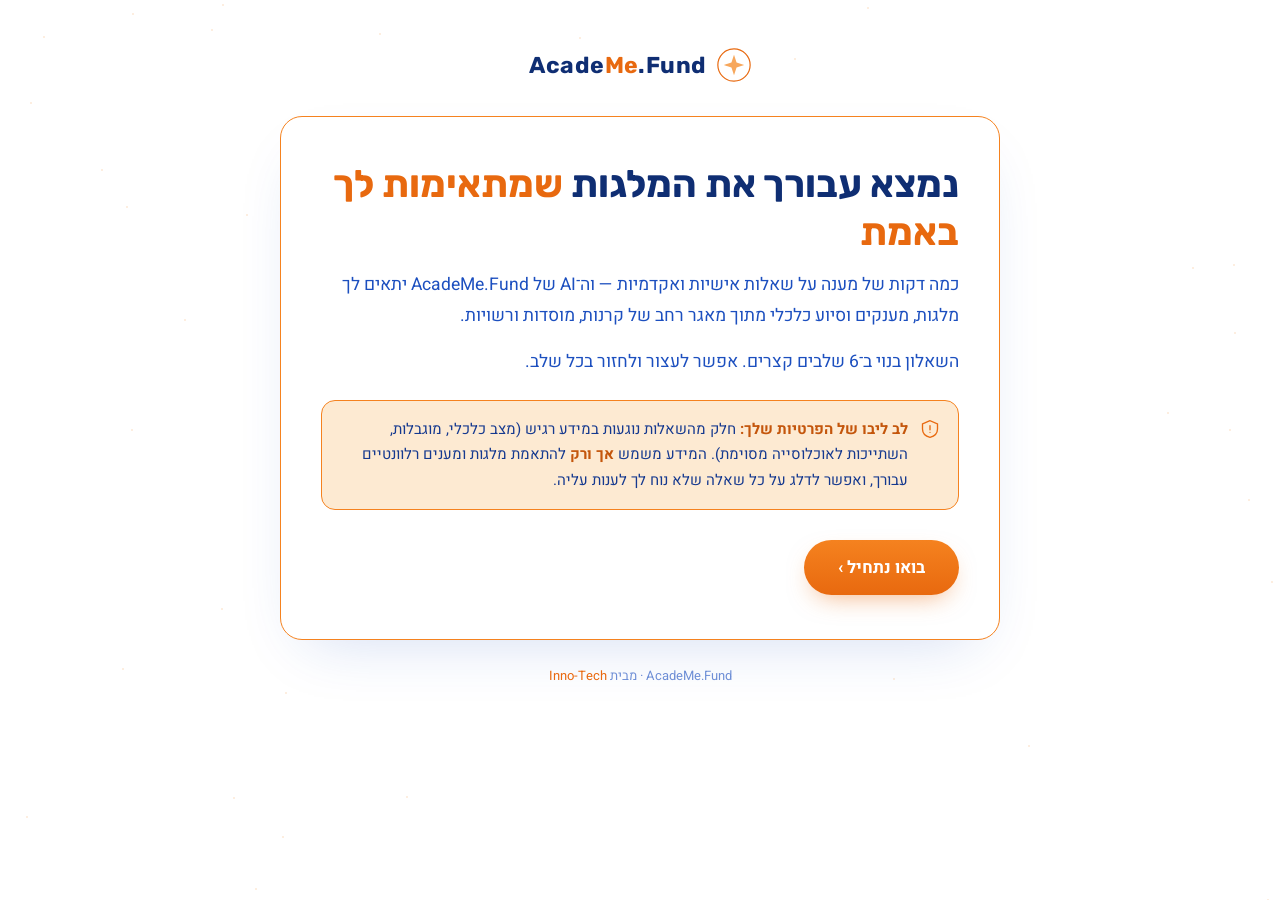
==== commit d566abe2: "Add files via upload" ====
--- a/academe-fund-preview.html
+++ b/academe-fund-preview.html
@@ -6,59 +6,58 @@
 <title>AcadeMe.Fund — שאלון התאמה אישית למלגות וסיוע כלכלי</title>
 <meta name="description" content="שאלון קצר שמתאים לך מלגות וסיוע כלכלי רלוונטיים, בהתאם לפרופיל האישי והאקדמי שלך.">
 <style>
-@import url('https://fonts.googleapis.com/css2?family=Frank+Ruhl+Libre:wght@500;700;900&family=Assistant:wght@400;500;600;700&display=swap');
+@import url('https://fonts.googleapis.com/css2?family=Rubik:wght@500;700;800;900&family=Heebo:wght@400;500;600;700&display=swap');
 
 :root{
-  --navy-950:#050a16;
-  --navy-900:#0b1428;
-  --navy-800:#101c38;
-  --navy-700:#1a2c52;
-  --navy-600:#25396b;
-  --gold-500:#c9a24b;
-  --gold-400:#d9b968;
-  --gold-300:#e9d59a;
-  --ivory-100:#f4efe2;
-  --ivory-200:#e7e1d0;
-  --slate-400:#8fa0c4;
-  --slate-500:#6c7ea6;
-  --danger:#d9765b;
-  --ok:#6fae8c;
+  --bg:#ffffff;
+  --surface:#ffffff;
+  --surface-alt:#f7f9fc;
+  --blue-800:#0f2e73;
+  --blue-700:#15398f;
+  --blue-600:#1c4fbf;
+  --blue-500:#2f63d6;
+  --blue-400:#6e8fd6;
+  --blue-300:#a9bdec;
+  --orange-700:#c4560c;
+  --orange-600:#e8690f;
+  --orange-500:#f5821f;
+  --orange-300:#f7a75c;
+  --orange-100:#fdead2;
+  --danger:#c94a3a;
+  --ok:#3a9868;
   --radius-lg:22px;
   --radius-md:14px;
   --radius-sm:8px;
-  --shadow-deep:0 30px 70px -25px rgba(0,0,0,.65);
+  --shadow-deep:0 24px 60px -28px rgba(28,79,191,.22);
 }
 
 *{box-sizing:border-box;}
 html,body{margin:0;padding:0;}
 body{
   min-height:100vh;
-  background:
-    radial-gradient(1200px 800px at 15% -10%, rgba(201,162,75,.10), transparent 60%),
-    radial-gradient(900px 700px at 110% 10%, rgba(37,57,107,.35), transparent 55%),
-    var(--navy-950);
-  color:var(--ivory-100);
-  font-family:'Assistant', sans-serif;
+  background:var(--bg);
+  color:var(--blue-700);
+  font-family:'Heebo', sans-serif;
   direction:rtl;
   overflow-x:hidden;
   position:relative;
 }
 
-/* ambient star field — the beacon motif */
+/* ambient dot field — kept very subtle on a light background */
 .stars{
   position:fixed; inset:0; pointer-events:none; z-index:0; overflow:hidden;
 }
 .stars span{
   position:absolute; width:2px; height:2px; border-radius:50%;
-  background:var(--gold-300); opacity:.5;
+  background:var(--orange-300); opacity:.25;
   animation:twinkle 5s ease-in-out infinite;
 }
 @keyframes twinkle{
-  0%,100%{opacity:.15; transform:scale(1);}
-  50%{opacity:.85; transform:scale(1.6);}
+  0%,100%{opacity:.08; transform:scale(1);}
+  50%{opacity:.4; transform:scale(1.6);}
 }
 @media (prefers-reduced-motion: reduce){
-  .stars span{animation:none; opacity:.35;}
+  .stars span{animation:none; opacity:.15;}
 }
 
 .wrap{
@@ -77,70 +76,70 @@
   width:34px; height:34px; flex:none;
 }
 .brand .name{
-  font-family:'Frank Ruhl Libre', serif;
-  font-size:22px; font-weight:700; letter-spacing:.02em;
-  color:var(--ivory-100);
-}
-.brand .name b{color:var(--gold-400); font-weight:700;}
+  font-family:'Rubik', sans-serif;
+  font-size:23px; font-weight:700; letter-spacing:.02em;
+  color:var(--blue-800);
+}
+.brand .name b{color:var(--orange-600); font-weight:700;}
 
 /* ---------- intro ---------- */
 .intro-card, .card{
-  background:linear-gradient(180deg, var(--navy-800), var(--navy-900));
-  border:1px solid var(--navy-600);
+  background:var(--surface);
+  border:1.5px solid var(--orange-500);
   border-radius:var(--radius-lg);
   box-shadow:var(--shadow-deep);
   padding:44px 40px;
 }
 .intro-card h1{
-  font-family:'Frank Ruhl Libre', serif;
+  font-family:'Rubik', sans-serif;
   font-size:clamp(28px,4vw,38px);
   line-height:1.25;
   margin:0 0 14px;
-  color:var(--ivory-100);
+  color:var(--blue-800);
 }
 .intro-card h1 em{
-  font-style:normal; color:var(--gold-400);
+  font-style:normal; color:var(--orange-600);
 }
 .intro-card p{
-  color:var(--slate-400);
-  font-size:16.5px;
+  color:var(--blue-600);
+  font-size:17.5px;
   line-height:1.75;
   margin:0 0 16px;
 }
 .notice{
   display:flex; gap:12px; align-items:flex-start;
-  background:rgba(201,162,75,.07);
-  border:1px solid rgba(201,162,75,.28);
+  background:var(--orange-100);
+  border:1px solid var(--orange-500);
   border-radius:var(--radius-md);
   padding:16px 18px;
   margin:22px 0 6px;
 }
-.notice svg{flex:none; margin-top:2px; color:var(--gold-400);}
-.notice p{margin:0; color:var(--ivory-200); font-size:14.5px; line-height:1.7;}
-.notice p strong{color:var(--gold-300);}
+.notice svg{flex:none; margin-top:2px; color:var(--orange-600);}
+.notice p{margin:0; color:var(--blue-700); font-size:15px; line-height:1.7;}
+.notice p strong{color:var(--orange-700);}
 
 .btn-row{margin-top:30px; display:flex; justify-content:flex-start;}
 .btn{
-  font-family:'Assistant', sans-serif;
-  font-weight:700; font-size:16px;
+  font-family:'Heebo', sans-serif;
+  font-weight:700; font-size:17px;
   border:none; cursor:pointer;
   border-radius:999px;
   padding:15px 34px;
   transition:transform .15s ease, box-shadow .15s ease, background .15s ease;
 }
 .btn-primary{
-  background:linear-gradient(180deg, var(--gold-400), var(--gold-500));
-  color:var(--navy-950);
-  box-shadow:0 10px 26px -10px rgba(201,162,75,.55);
-}
-.btn-primary:hover{transform:translateY(-1px); box-shadow:0 14px 30px -10px rgba(201,162,75,.7);}
+  background:linear-gradient(180deg, var(--orange-500), var(--orange-600));
+  color:#ffffff;
+  box-shadow:0 10px 26px -10px rgba(232,105,15,.55);
+}
+.btn-primary:hover{transform:translateY(-1px); box-shadow:0 14px 30px -10px rgba(232,105,15,.7);}
 .btn-primary:active{transform:translateY(0);}
 .btn-ghost{
-  background:transparent; color:var(--slate-400);
-  border:1px solid var(--navy-600);
+  background:transparent; color:var(--blue-600);
+  border:1.5px solid var(--orange-500);
   padding:14px 28px;
 }
-.btn-ghost:hover{color:var(--ivory-100); border-color:var(--slate-500);}
+.btn-ghost:hover{color:var(--blue-800); border-color:var(--orange-600); background:var(--orange-100);}
 .btn:disabled{opacity:.45; cursor:not-allowed; transform:none !important;}
 
 /* ---------- progress / golden thread ---------- */
@@ -150,17 +149,21 @@
   margin:0 4px 30px;
   padding-top:6px;
 }
+.progress.progress-bottom{
+  margin:34px 4px 0;
+}
 .progress::before{
   content:"";
   position:absolute; top:15px; right:0; left:0; height:2px;
-  background:var(--navy-600);
+  background:var(--orange-100);
+  border-top:1px solid var(--orange-300);
   z-index:0;
 }
 .progress .fill{
   position:absolute; top:15px; right:0; height:2px;
-  background:linear-gradient(90deg, var(--gold-500), var(--gold-300));
+  background:linear-gradient(90deg, var(--orange-600), var(--orange-300));
   z-index:1; transition:width .5s cubic-bezier(.65,0,.35,1);
-  box-shadow:0 0 12px rgba(201,162,75,.7);
+  box-shadow:0 0 12px rgba(232,105,15,.55);
 }
 .step-dot{
   position:relative; z-index:2;
@@ -169,23 +172,23 @@
 }
 .step-dot .dot{
   width:16px; height:16px; border-radius:50%;
-  background:var(--navy-800);
-  border:2px solid var(--navy-600);
+  background:#ffffff;
+  border:2px solid var(--orange-300);
   transition:all .4s ease;
 }
 .step-dot.done .dot{
-  background:var(--gold-400); border-color:var(--gold-400);
-  box-shadow:0 0 10px rgba(201,162,75,.8);
+  background:var(--orange-500); border-color:var(--orange-500);
+  box-shadow:0 0 10px rgba(232,105,15,.6);
 }
 .step-dot.active .dot{
-  background:var(--navy-950); border-color:var(--gold-300);
-  box-shadow:0 0 0 4px rgba(233,213,154,.18);
+  background:#ffffff; border-color:var(--orange-600);
+  box-shadow:0 0 0 4px rgba(245,130,31,.18);
 }
 .step-dot .label{
   display:none;
-  font-size:10.5px; color:var(--slate-500); white-space:nowrap;
-}
-.step-dot.active .label{display:block; color:var(--gold-300); font-weight:600;}
+  font-size:11px; color:var(--blue-400); white-space:nowrap;
+}
+.step-dot.active .label{display:block; color:var(--orange-700); font-weight:600;}
 @media (min-width:640px){
   .step-dot .label{display:block;}
 }
@@ -193,48 +196,48 @@
 /* ---------- card / stage ---------- */
 .stage-head{margin-bottom:28px;}
 .stage-eyebrow{
-  font-size:12.5px; letter-spacing:.14em; text-transform:uppercase;
-  color:var(--gold-400); font-weight:700; margin-bottom:8px;
+  font-size:13px; letter-spacing:.14em; text-transform:uppercase;
+  color:var(--orange-600); font-weight:700; margin-bottom:8px;
 }
 .stage-head h2{
-  font-family:'Frank Ruhl Libre', serif;
-  font-size:26px; margin:0 0 8px; color:var(--ivory-100);
-}
-.stage-head p{margin:0; color:var(--slate-400); font-size:15px; line-height:1.65;}
+  font-family:'Rubik', sans-serif;
+  font-size:27px; margin:0 0 8px; color:var(--blue-800);
+}
+.stage-head p{margin:0; color:var(--blue-600); font-size:16px; line-height:1.65;}
 
 .field{margin-bottom:26px;}
 .field:last-child{margin-bottom:0;}
 .field > label.q{
-  display:block; font-weight:600; font-size:15.5px;
-  color:var(--ivory-200); margin-bottom:12px;
+  display:block; font-weight:600; font-size:16.5px;
+  color:var(--blue-700); margin-bottom:12px;
 }
 .field .hint{
-  display:block; font-size:12.5px; color:var(--slate-500); margin-top:6px; font-weight:400;
+  display:block; font-size:13px; color:var(--blue-400); margin-top:6px; font-weight:400;
 }
 .field .match-tag{
   display:inline-flex; align-items:center; gap:6px;
   margin-top:10px;
-  font-size:11.5px; color:var(--gold-300);
-  background:rgba(201,162,75,.08); border:1px solid rgba(201,162,75,.22);
+  font-size:12px; color:var(--orange-700);
+  background:var(--orange-100); border:1px solid var(--orange-300);
   border-radius:999px; padding:4px 12px;
 }
 
 input[type="text"], input[type="email"], input[type="tel"], input[type="number"], textarea{
   width:100%;
-  background:var(--navy-950);
-  border:1px solid var(--navy-600);
-  color:var(--ivory-100);
+  background:var(--surface-alt);
+  border:1.5px solid var(--orange-300);
+  color:var(--blue-800);
   border-radius:var(--radius-sm);
   padding:13px 15px;
-  font-family:'Assistant', sans-serif;
-  font-size:15.5px;
+  font-family:'Heebo', sans-serif;
+  font-size:16.5px;
   transition:border-color .15s ease, box-shadow .15s ease;
 }
 textarea{resize:vertical; min-height:80px;}
-input::placeholder, textarea::placeholder{color:var(--slate-500);}
+input::placeholder, textarea::placeholder{color:var(--blue-400);}
 input:focus, textarea:focus{
-  outline:none; border-color:var(--gold-400);
-  box-shadow:0 0 0 3px rgba(201,162,75,.15);
+  outline:none; border-color:var(--orange-600);
+  box-shadow:0 0 0 3px rgba(232,105,15,.15);
 }
 
 .grid-2{display:grid; grid-template-columns:1fr; gap:16px;}
@@ -246,26 +249,26 @@
 
 .opt{
   display:flex; align-items:center; gap:12px;
-  background:var(--navy-950);
-  border:1px solid var(--navy-600);
+  background:var(--surface-alt);
+  border:1.5px solid var(--orange-300);
   border-radius:var(--radius-sm);
   padding:13px 16px;
   cursor:pointer;
   transition:border-color .15s ease, background .15s ease;
-  font-size:15px; color:var(--ivory-200);
-}
-.opt:hover{border-color:var(--slate-500);}
-.opt input{accent-color:var(--gold-400); width:17px; height:17px; flex:none;}
-.opt.checked{border-color:var(--gold-400); background:rgba(201,162,75,.06);}
+  font-size:16px; color:var(--blue-700);
+}
+.opt:hover{border-color:var(--orange-600);}
+.opt input{accent-color:var(--orange-600); width:17px; height:17px; flex:none;}
+.opt.checked{border-color:var(--orange-600); background:var(--orange-100);}
 
 .conditional{
-  margin-top:14px; padding-right:18px; border-right:2px solid var(--navy-600);
+  margin-top:14px; padding-right:18px; border-right:2px solid var(--orange-300);
   display:none;
 }
 .conditional.show{display:block;}
 
 .skip-note{
-  font-size:12px; color:var(--slate-500); margin-top:10px; font-style:normal;
+  font-size:12.5px; color:var(--blue-400); margin-top:10px; font-style:normal;
 }
 
 .nav-row{
@@ -276,11 +279,11 @@
 /* consent / final */
 .consent{
   display:flex; gap:12px; align-items:flex-start;
-  background:var(--navy-950); border:1px solid var(--navy-600);
+  background:var(--surface-alt); border:1.5px solid var(--orange-300);
   border-radius:var(--radius-md); padding:16px 18px; margin-top:8px;
 }
-.consent input{margin-top:4px; accent-color:var(--gold-400); width:17px; height:17px;}
-.consent label{font-size:14px; color:var(--slate-400); line-height:1.6;}
+.consent input{margin-top:4px; accent-color:var(--orange-600); width:17px; height:17px;}
+.consent label{font-size:14.5px; color:var(--blue-600); line-height:1.6;}
 
 .success{
   text-align:center; padding:24px 0 8px;
@@ -288,29 +291,29 @@
 .success .beacon{
   width:64px; height:64px; margin:0 auto 22px;
   border-radius:50%;
-  background:radial-gradient(circle, var(--gold-300), var(--gold-500) 60%, transparent 72%);
-  box-shadow:0 0 50px 8px rgba(201,162,75,.5);
+  background:radial-gradient(circle, var(--orange-300), var(--orange-600) 60%, transparent 72%);
+  box-shadow:0 0 50px 8px rgba(232,105,15,.4);
 }
 .success h2{
-  font-family:'Frank Ruhl Libre', serif; font-size:28px; margin:0 0 12px;
-}
-.success p{color:var(--slate-400); font-size:15.5px; line-height:1.7; max-width:440px; margin:0 auto;}
+  font-family:'Rubik', sans-serif; font-size:29px; margin:0 0 12px; color:var(--blue-800);
+}
+.success p{color:var(--blue-600); font-size:16.5px; line-height:1.7; max-width:440px; margin:0 auto;}
 
 .error-banner{
-  background:rgba(217,118,91,.1); border:1px solid rgba(217,118,91,.4);
-  color:#f0b39f; border-radius:var(--radius-sm); padding:12px 16px;
-  font-size:14px; margin-top:18px; display:none;
+  background:rgba(201,74,58,.08); border:1px solid rgba(201,74,58,.4);
+  color:var(--danger); border-radius:var(--radius-sm); padding:12px 16px;
+  font-size:14.5px; margin-top:18px; display:none;
 }
 .error-banner.show{display:block;}
 
 .footer-note{
-  text-align:center; margin-top:26px; font-size:12.5px; color:var(--slate-500);
-}
-.footer-note a{color:var(--gold-400); text-decoration:none;}
+  text-align:center; margin-top:26px; font-size:13px; color:var(--blue-400);
+}
+.footer-note a{color:var(--orange-600); text-decoration:none;}
 
 @media (max-width:520px){
   .intro-card, .card{padding:30px 22px;}
-  .stage-head h2{font-size:22px;}
+  .stage-head h2{font-size:23px;}
 }
 
 </style>
@@ -322,8 +325,8 @@
 
   <div class="brand">
     <svg class="mark" viewBox="0 0 40 40" fill="none" xmlns="http://www.w3.org/2000/svg">
-      <circle cx="20" cy="20" r="19" stroke="#c9a24b" stroke-width="1.4"/>
-      <path d="M20 8 L23 17 L32 20 L23 23 L20 32 L17 23 L8 20 L17 17 Z" fill="#e9d59a"/>
+      <circle cx="20" cy="20" r="19" stroke="#e8690f" stroke-width="1.4"/>
+      <path d="M20 8 L23 17 L32 20 L23 23 L20 32 L17 23 L8 20 L17 17 Z" fill="#f7a75c"/>
     </svg>
     <div class="name">Acade<b>Me</b>.Fund</div>
   </div>
@@ -346,11 +349,6 @@
 
   <!-- ============ FORM ============ -->
   <form id="quiz" class="card" style="display:none;" novalidate>
-
-    <div class="progress" id="progress">
-      <div class="fill" id="progressFill" style="width:0%"></div>
-      <!-- dots injected by JS -->
-    </div>
 
     <!-- ---- STAGE 1 ---- -->
     <div class="stage" data-stage="1">
@@ -697,6 +695,11 @@
       <button type="button" class="btn btn-ghost" id="btn-back">‹ חזרה</button>
       <button type="button" class="btn btn-primary" id="btn-next">המשך ›</button>
       <button type="submit" class="btn btn-primary" id="btn-submit" style="display:none;">שליחת השאלון ✦</button>
+    </div>
+
+    <div class="progress progress-bottom" id="progress">
+      <div class="fill" id="progressFill" style="width:0%"></div>
+      <!-- dots injected by JS -->
     </div>
   </form>
 
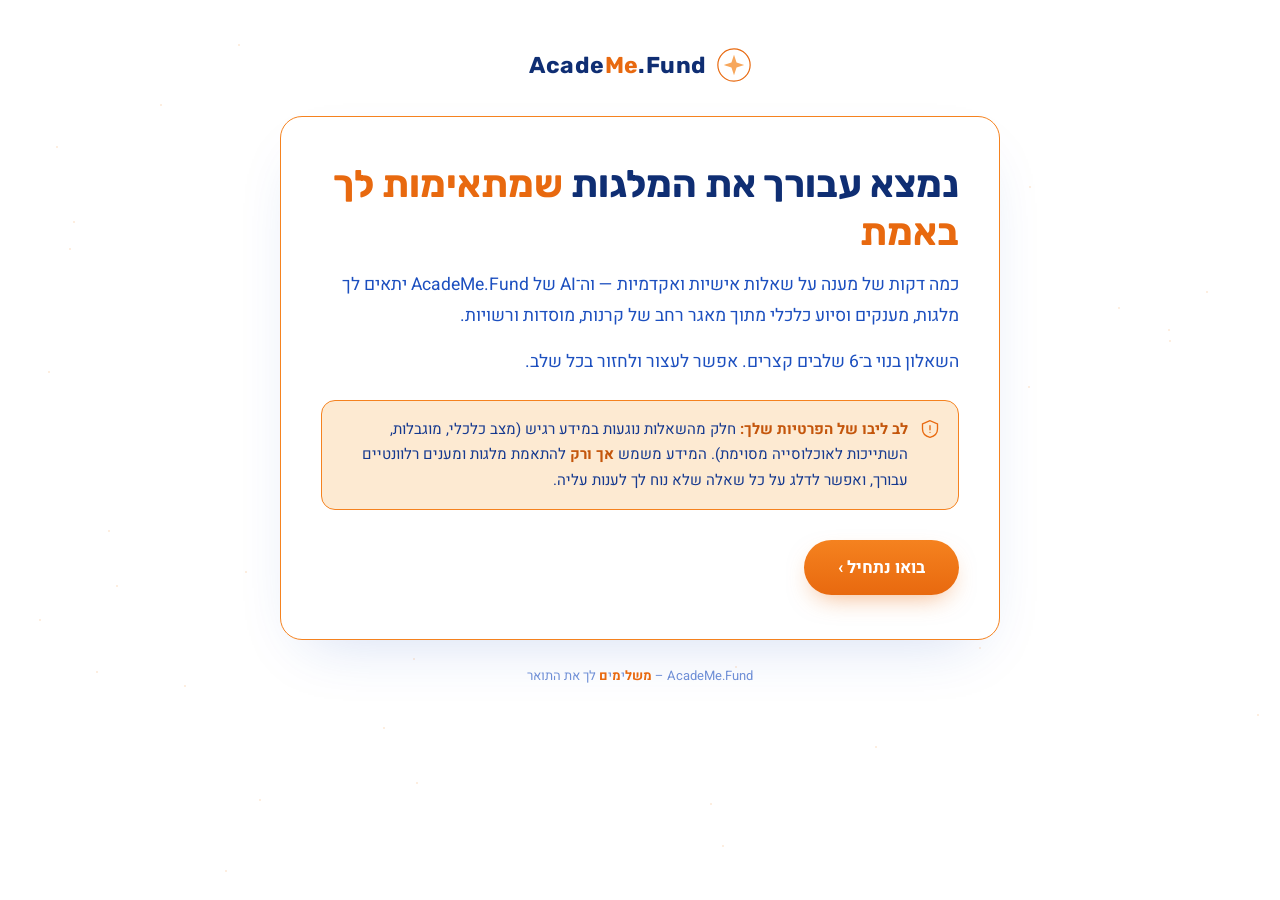
==== commit d8eb1ce9: "Add files via upload" ====
--- a/academe-fund-preview.html
+++ b/academe-fund-preview.html
@@ -310,6 +310,7 @@
   text-align:center; margin-top:26px; font-size:13px; color:var(--blue-400);
 }
 .footer-note a{color:var(--orange-600); text-decoration:none;}
+.footer-note b{color:var(--orange-600); font-weight:700;}
 
 @media (max-width:520px){
   .intro-card, .card{padding:30px 22px;}
@@ -456,10 +457,9 @@
 
       <div class="field">
         <label class="q">באיזה מוסד את/ה לומד/ת או מתכנן/ת ללמוד?</label>
-        <div class="grid-2">
-          <input type="text" name="institution" placeholder="שם מוסד">
-          <input type="text" name="campus" placeholder="קמפוס">
-        </div>
+        <input type="text" name="institution" id="institutionInput" placeholder="שם מוסד" list="institutions-list" autocomplete="off">
+        <datalist id="institutions-list"></datalist>
+        <span class="hint">התחל/י להקליד — ניתן גם להזין שם מוסד שאינו ברשימה.</span>
         <span class="match-tag">✦ מתאים: מלגות מוסדיות, דיקנט, קרנות תורמים, מלגות פקולטה</span>
       </div>
 
@@ -634,6 +634,18 @@
       </div>
 
       <div class="field">
+        <label class="q">האם את/ה נעזר/ת במימון חיצוני נוסף לתשלום שכר הלימוד?</label>
+        <div class="options cols-2" data-name="external_tuition_funding" data-type="radio">
+          <label class="opt"><input type="radio" name="external_tuition_funding" value="כן"><span>כן</span></label>
+          <label class="opt"><input type="radio" name="external_tuition_funding" value="לא"><span>לא</span></label>
+        </div>
+        <div class="conditional" id="cond-external-funding" data-show-when="external_tuition_funding=כן">
+          <input type="text" name="external_tuition_funding_source" placeholder="ממי? (הורים, הלוואה, קרן וכו')">
+        </div>
+        <span class="match-tag">✦ מתאים: מלגות המשלימות מימון קיים, הפחתת נטל הלוואות</span>
+      </div>
+
+      <div class="field">
         <label class="q">האם, להערכתך, תצטרך/י מקורות מימון נוספים (משלימים) עבור שנת הלימודים הקרובה? אם כן — באיזה היקף?</label>
         <textarea name="extra_funding_year" placeholder="ניתן לפרט כאן, או להשאיר ריק"></textarea>
       </div>
@@ -710,7 +722,7 @@
     <p>קיבלנו את הפרטים שלך. צוות AcadeMe.Fund יתחיל להתאים עבורך מלגות ומענים רלוונטיים, ויחזור אליך בהקדם לפרטי הקשר שהשארת.</p>
   </section>
 
-  <div class="footer-note">AcadeMe.Fund · מבית <a href="https://inno-tech.co.il" target="_blank" rel="noopener">Inno-Tech</a></div>
+  <div class="footer-note">AcadeMe.Fund – <b>משל</b>י<b>מ</b>י<b>ם</b> לך את התואר</div>
 
 </div>
 
@@ -718,6 +730,60 @@
 window.ACADEME_CONFIG = { GOOGLE_SCRIPT_URL: "" };
 (function () {
   "use strict";
+
+  /* ---------- institutions autocomplete ---------- */
+  var ISRAELI_INSTITUTIONS = [
+    "אוניברסיטת תל אביב",
+    "האוניברסיטה העברית בירושלים",
+    "הטכניון – מכון טכנולוגי לישראל",
+    "אוניברסיטת בר-אילן",
+    "אוניברסיטת חיפה",
+    "אוניברסיטת בן-גוריון בנגב",
+    "אוניברסיטת אריאל",
+    "האוניברסיטה הפתוחה",
+    "אוניברסיטת רייכמן (המרכז הבינתחומי הרצליה)",
+    "מכון ויצמן למדע",
+    "המכללה האקדמית תל אביב-יפו",
+    "המכללה האקדמית נתניה",
+    "המכללה האקדמית אשקלון",
+    "המכללה האקדמית כנרת",
+    "המכללה האקדמית עמק יזרעאל",
+    "המכללה האקדמית ספיר",
+    "המכללה האקדמית אחוה",
+    "המכללה האקדמית תל-חי",
+    "המכללה האקדמית רופין",
+    "המכללה האקדמית להנדסה אורט בראודה",
+    "המכללה האקדמית להנדסה סמי שמעון (SCE)",
+    "מכללת אפקה להנדסה",
+    "המכללה האקדמית להנדסה אזרעלי ירושלים",
+    "המכללה האקדמית הדסה",
+    "מכללת שנקר – הנדסה, עיצוב ואמנות",
+    "בצלאל – אקדמיה לאמנות ועיצוב ירושלים",
+    "סמינר הקיבוצים – המכללה לחינוך, לטכנולוגיה ולאמנויות",
+    "מכללת אורות ישראל",
+    "מכללת אורנים",
+    "מכללת בית ברל",
+    "מכללת גורדון",
+    "המכללה האקדמית לחינוך ע\"ש קיי",
+    "מכללת לוינסקי-וינגייט לחינוך",
+    "מכללת תלפיות",
+    "מכללת שאנן",
+    "מכון לב – המכללה הטכנולוגית ירושלים (JCT)",
+    "הקריה האקדמית אונו",
+    "המכללה האקדמית כרמל",
+    "מכללת ויצו חיפה",
+    "מכללת דן קיסריה",
+    "המכללה האקדמית אשכול"
+  ];
+
+  var institutionsList = document.getElementById("institutions-list");
+  if (institutionsList) {
+    ISRAELI_INSTITUTIONS.forEach(function (name) {
+      var opt = document.createElement("option");
+      opt.value = name;
+      institutionsList.appendChild(opt);
+    });
+  }
 
   /* ---------- ambient stars ---------- */
   var starsWrap = document.getElementById("stars");
